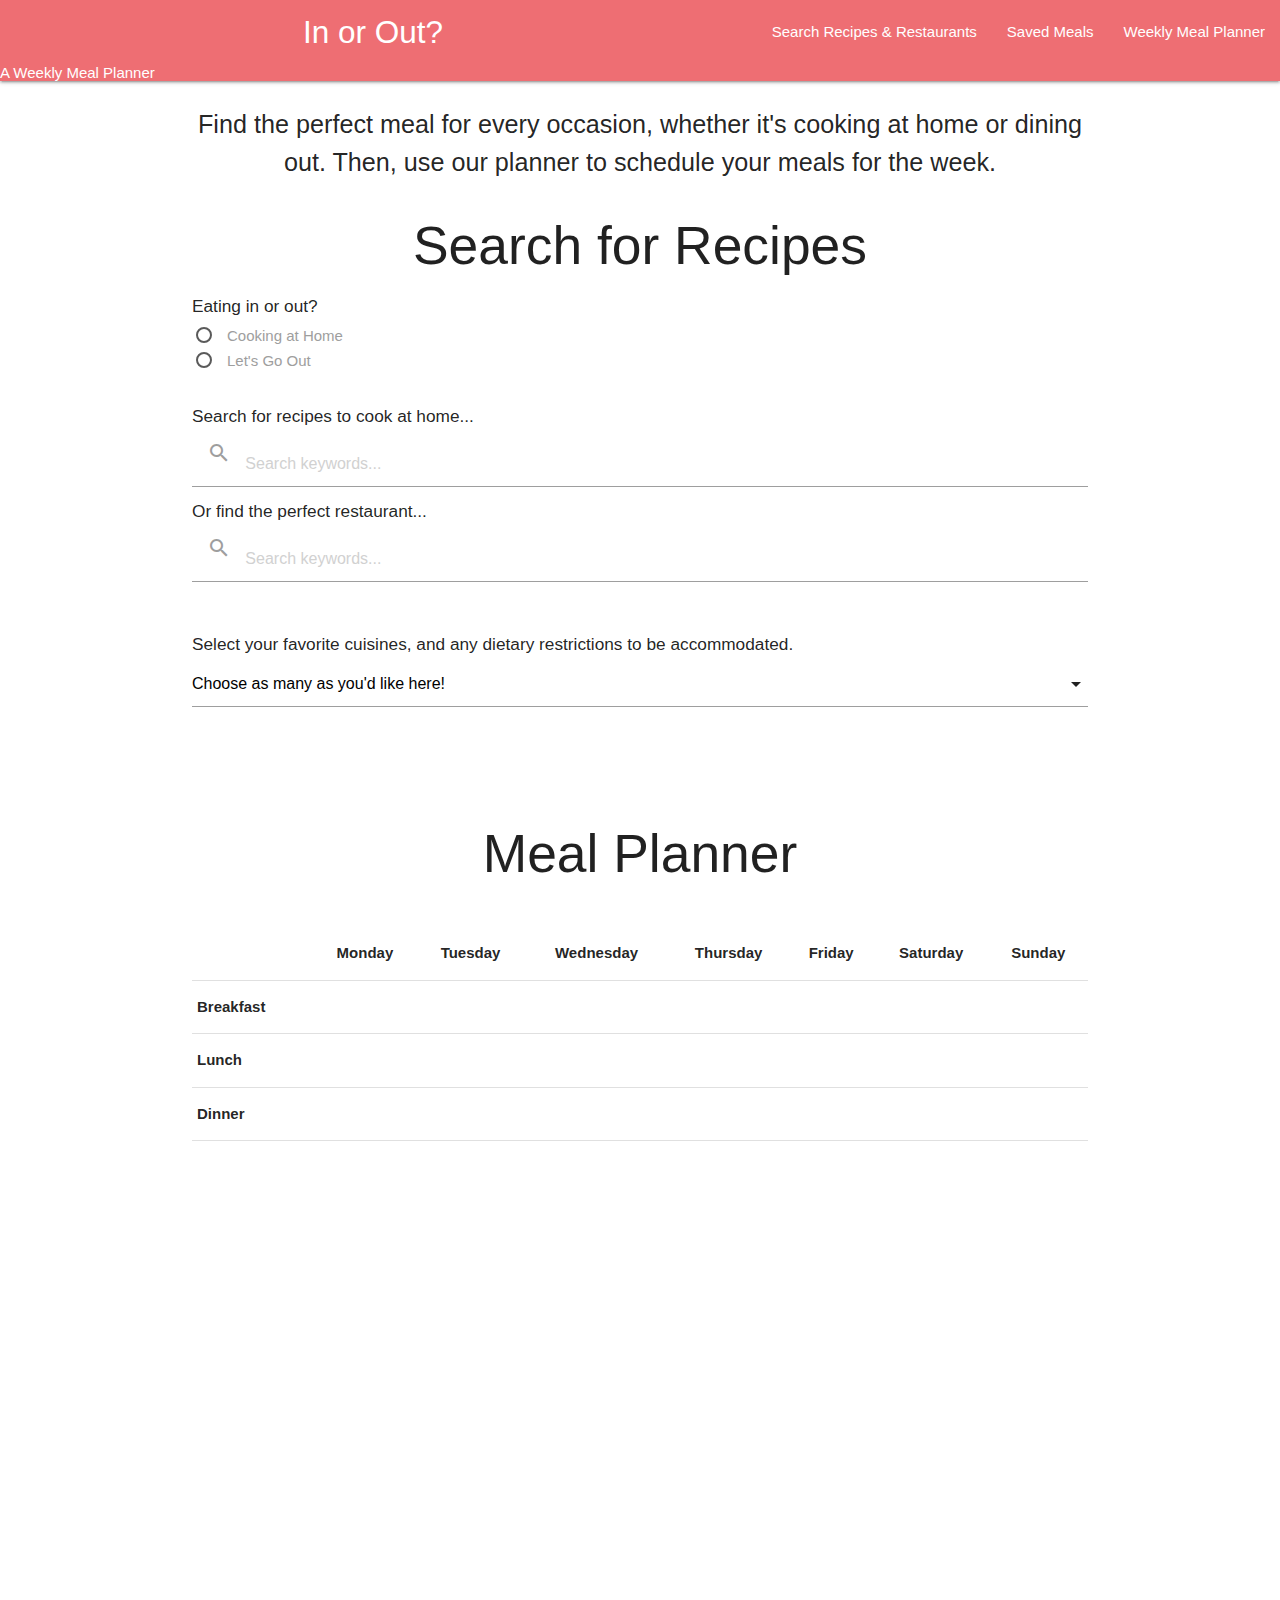
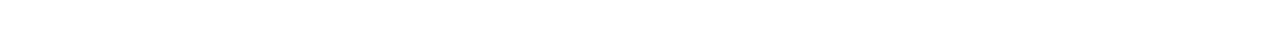
==== test.html @ dc5c9197 "Added JS" ====
<!DOCTYPE html>
  <html>
    <head>
      <!--Import Google Icon Font-->
      <link href="https://fonts.googleapis.com/icon?family=Material+Icons" rel="stylesheet">
      <!--Import materialize.css-->
      <link rel="stylesheet" href="https://cdnjs.cloudflare.com/ajax/libs/materialize/1.0.0/css/materialize.min.css">

      <!--Let browser know website is optimized for mobile-->
      <meta name="viewport" content="width=device-width, initial-scale=1.0"/>
      <title>In Or Out Meal Planner</title>
    </head>
    <body>

    <header>
      <nav class="nav-extended">
        <div class="nav-wrapper">
          <a href="#" class="brand-logo"><i class="material-icons left">ramen_dining</i><i class="material-icons right">fastfood</i>In or Out?</a>
          <ul id="nav-mobile" class="right hide-on-med-and-down">
            <li><a href="#">Search Recipes & Restaurants</a></li>
            <li><a href="#">Saved Meals</a></li>
            <li><a href="#">Weekly Meal Planner</a></li>
          </ul>
        </div>
        <div class="nav-content">
          <a><span class="nav-text">A Weekly Meal Planner</span>
          </a>
      </div>
    </header>
    <main>
        <div class="container">
            <!-- DESCRIPTION -->
            <p class="flow-text center">Find the perfect meal for every occasion, whether it's cooking at home or dining out. Then, use our planner to schedule your meals for the week.</p>
        </div>

        <div id="questionnaire" class="container">
          <h2 class="center">Search for Recipes</h2>
            <!-- RADIO CHECKLIST -->
            <form action="#">
                <h6>Eating in or out?</h6>
                  <label for="home">
                    <input id="home" name="inorout" type="radio" />
                    <span>Cooking at Home</span>
                  </label><br>
                  <label for="restaurant">
                    <input id="restaurant" name="inorout" type="radio" />
                    <span>Let's Go Out</span>
                  </label>
            </form> <br>

            

            <!-- 2 SEARCH BARS -->
            <form>
                <h6>Search for recipes to cook at home...</h6>
                <div class="input-field">
                  <input id="search" type="search" placeholder="            Search keywords..." required>
                  <label class="label-icon" for="search"><i class="material-icons">search</i></label>
                  <i class="material-icons">close</i>
                </div>
            </form>
            <form>
                <h6>Or find the perfect restaurant...</h6>
                <div class="input-field">
                  <input id="search" type="search" placeholder="            Search keywords..." required>
                  <label class="label-icon" for="search"><i class="material-icons">search</i></label>
                  <i class="material-icons">close</i>
                </div>
            </form> <br>
            <!-- DROPDOWN W/ CUISINE & DIETARY RESTRICTIONS -->
            <div class="input-field col 4">
              <h6>Select your favorite cuisines, and any dietary restrictions to be accommodated.</h6>
              <select multiple>
                <optgroup label="Cuisines">
                  <option value="" disabled selected>Choose as many as you'd like here!</option>
                  <option value="1">African</option>
                  <option value="2">American</option>
                  <option value="1">Chinese</option>
                  <option value="2">European</option>
                  <option value="1">Indian</option>
                  <option value="2">Italian</option>
                  <option value="1">Japanese</option>
                  <option value="2">Jewish</option>
                  <option value="1">Korean</option>
                  <option value="2">Latin American</option>
                  <option value="1">Mediterranean</option>
                  <option value="2">Mexican</option>
                  <option value="1">Spanish</option>
                  <option value="2">Thai</option>
                </optgroup>
                <optgroup label="Dietary Restrictions">
                  <option value="3">Gluten Free</option>
                  <option value="4">Vegan</option>
                  <option value="4">ETC</option>
                </optgroup>
              </select>
            </div>
        </div> <br><br><br>



<!-- WEEKLY PLANNER -->
        <h2 class="center">Meal Planner</h2>
        <br>
        <table class="container highlight centered responsive-table">
          <thead>
            <tr>
              <th></th>
              <th>Monday</th>
              <th>Tuesday</th>
              <th>Wednesday</th>
              <th>Thursday</th>
              <th>Friday</th>
              <th>Saturday</th>
              <th>Sunday</th>
            </tr>
          </thead>
          <tbody>
            <tr>
              <th>Breakfast</th>
              <td></td>
              <td></td>
            </tr>
            <tr>
              <th>Lunch</th>
              <td></td>
              <td></td>
            </tr>
            <tr>
              <th>Dinner</th>
              <td></td>
              <td></td>
            </tr>
          </tbody>
        </table>

    </main>

    <div style="height:500px"></div>



    <!--JavaScript at end of body for optimized loading-->
    <script type="text/javascript" src="https://ajax.googleapis.com/ajax/libs/jquery/3.5.1/jquery.min.js"></script>
    <script src="https://cdnjs.cloudflare.com/ajax/libs/materialize/1.0.0/js/materialize.min.js"></script>
    <script type="text/javascript" src= "mealplanner.js"></script>
    <script>
      $(document).ready(function(){
        $('select').formSelect();
      });
      M.AutoInit()
      $(".dropdown-trigger").dropdown();
      $(".button-collapse").sideNav();
    </script>
  </body>
</html>
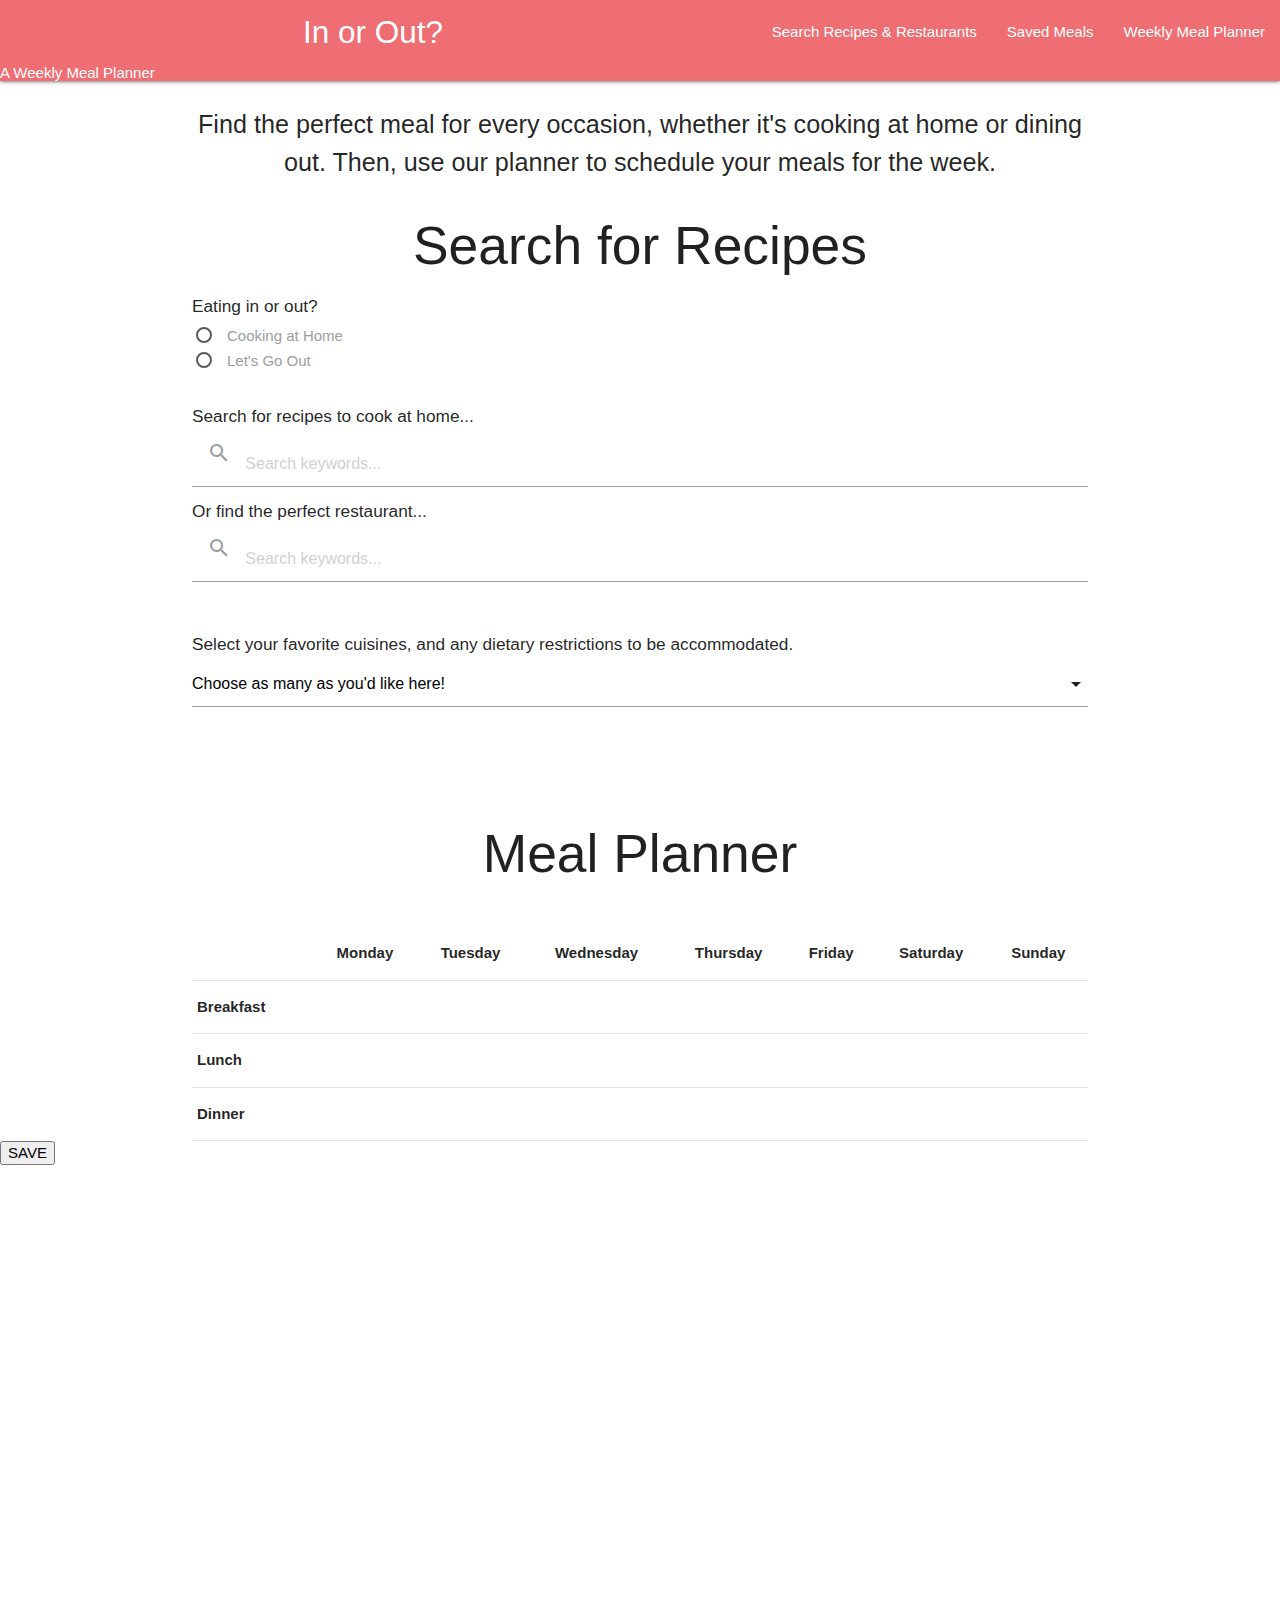
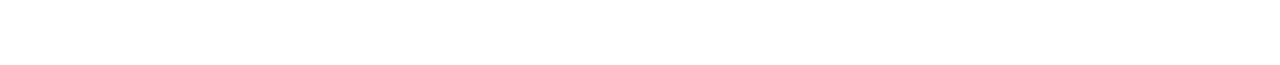
==== commit 617f1ec3: "Updated JS" ====
--- a/test.html
+++ b/test.html
@@ -120,9 +120,19 @@
               <th>Breakfast</th>
               <td></td>
               <td></td>
+              <td></td>
+              <td></td>
+              <td></td>
+              <td></td>
+              <td></td>
             </tr>
             <tr>
               <th>Lunch</th>
+              <td></td>
+              <td></td>
+              <td></td>
+              <td></td>
+              <td></td>
               <td></td>
               <td></td>
             </tr>
@@ -133,6 +143,7 @@
             </tr>
           </tbody>
         </table>
+        <button id="save">SAVE</button>
 
     </main>
 
@@ -143,7 +154,7 @@
     <!--JavaScript at end of body for optimized loading-->
     <script type="text/javascript" src="https://ajax.googleapis.com/ajax/libs/jquery/3.5.1/jquery.min.js"></script>
     <script src="https://cdnjs.cloudflare.com/ajax/libs/materialize/1.0.0/js/materialize.min.js"></script>
-    <script type="text/javascript" src= "mealplanner.js"></script>
+    <script type="text/javascript" src= "script.js"></script>
     <script>
       $(document).ready(function(){
         $('select').formSelect();
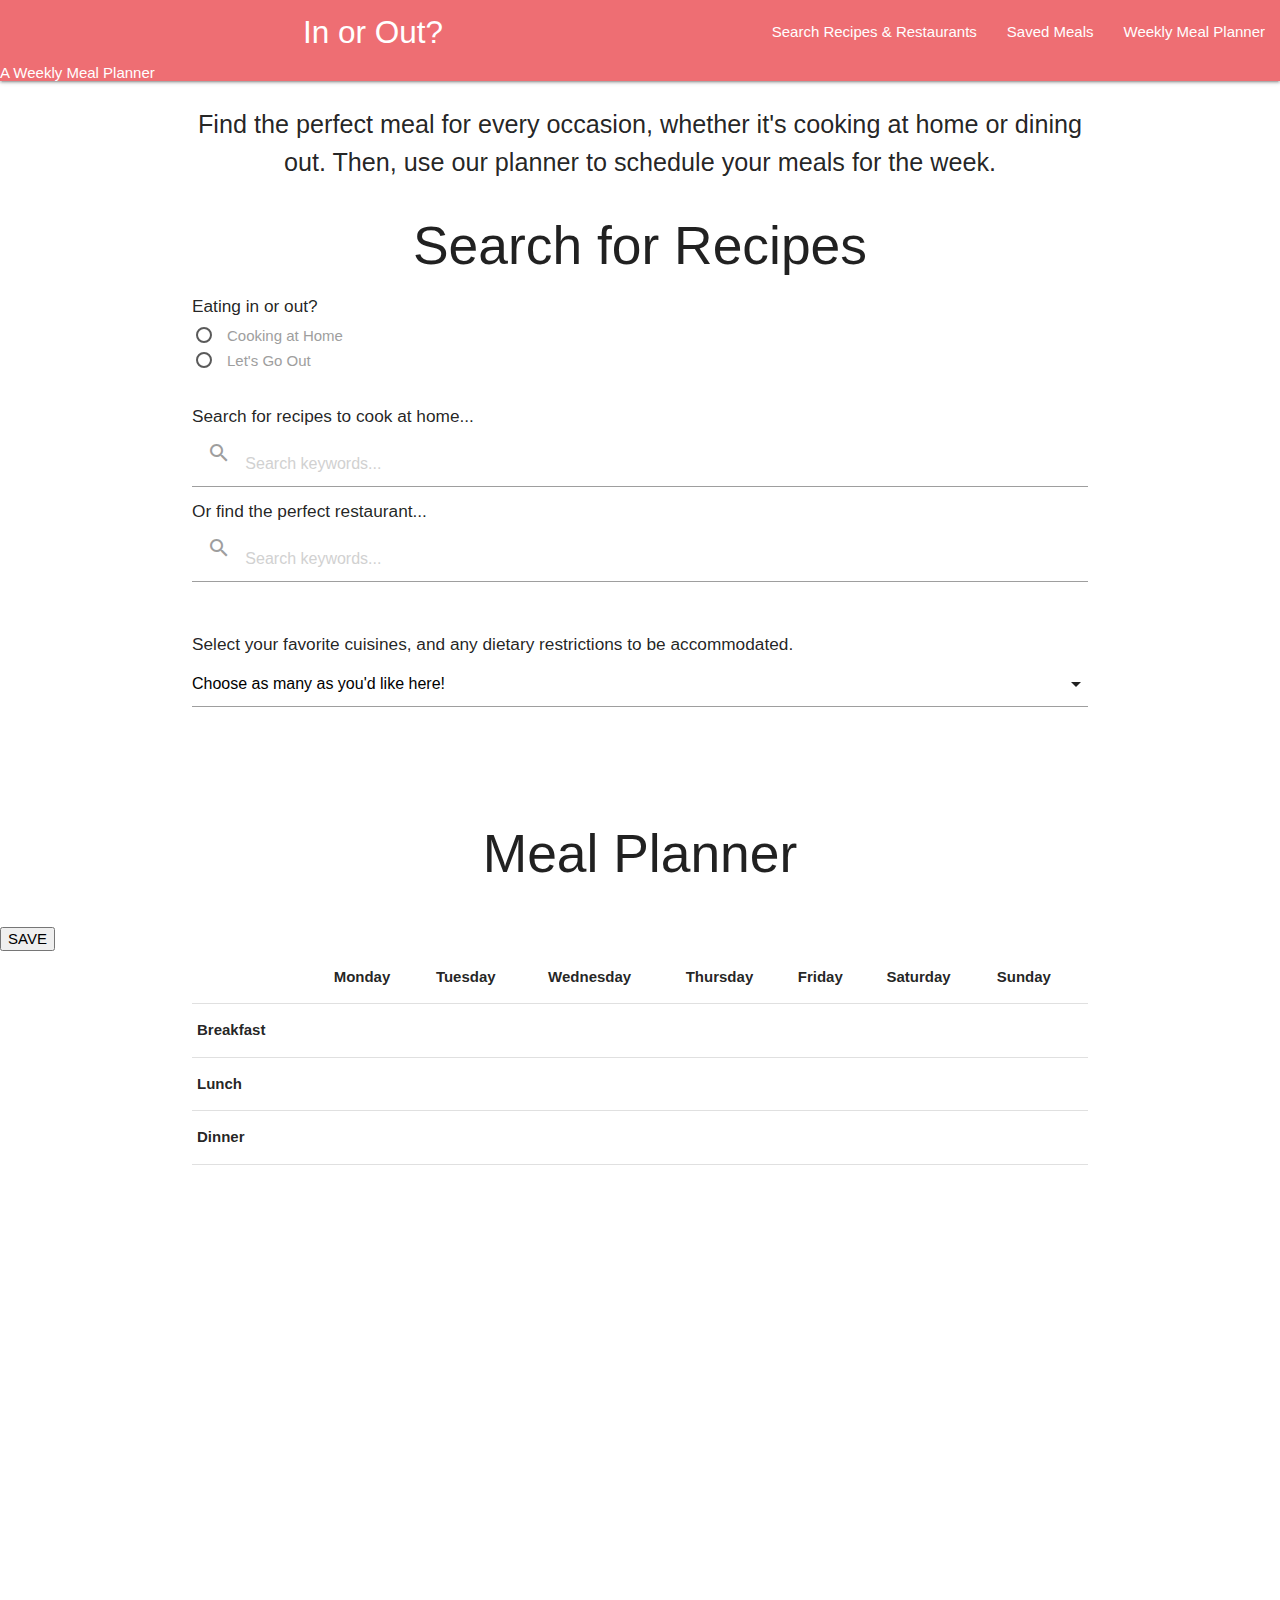
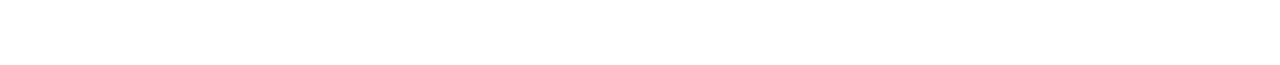
==== commit fd4547d3: "added editable table cells" ====
--- a/test.html
+++ b/test.html
@@ -102,7 +102,7 @@
 <!-- WEEKLY PLANNER -->
         <h2 class="center">Meal Planner</h2>
         <br>
-        <table class="container highlight centered responsive-table">
+        <table id="data-table" class="container highlight centered responsive-table">
           <thead>
             <tr>
               <th></th>
@@ -118,32 +118,40 @@
           <tbody>
             <tr>
               <th>Breakfast</th>
-              <td></td>
-              <td></td>
-              <td></td>
-              <td></td>
-              <td></td>
-              <td></td>
-              <td></td>
+              <td><div id='editable' contenteditable='true'></div></td>
+              <td><div id='editable' contenteditable='true'></div></td>
+              <td><div id='editable' contenteditable='true'></div></td>
+              <td><div id='editable' contenteditable='true'></div></td>
+              <td><div id='editable' contenteditable='true'></div></td>
+              <td><div id='editable' contenteditable='true'></div></td>
+              <td><div id='editable' contenteditable='true'></div></td>
+
             </tr>
             <tr>
               <th>Lunch</th>
-              <td></td>
-              <td></td>
-              <td></td>
-              <td></td>
-              <td></td>
-              <td></td>
-              <td></td>
+              <td><div id='editable' contenteditable='true'></div></td>
+              <td><div id='editable' contenteditable='true'></div></td>
+              <td><div id='editable' contenteditable='true'></div></td>
+              <td><div id='editable' contenteditable='true'></div></td>
+              <td><div id='editable' contenteditable='true'></div></td>
+              <td><div id='editable' contenteditable='true'></div></td>
+              <td><div id='editable' contenteditable='true'></div></td>
+              <td><div id='editable' contenteditable='true'></div></td>
+            
             </tr>
             <tr>
               <th>Dinner</th>
-              <td></td>
-              <td></td>
+              <td><div id='editable' contenteditable='true'></div></td>
+              <td><div id='editable' contenteditable='true'></div></td>
+              <td><div id='editable' contenteditable='true'></div></td>
+              <td><div id='editable' contenteditable='true'></div></td>
+              <td><div id='editable' contenteditable='true'></div></td>
+              <td><div id='editable' contenteditable='true'></div></td>
+              <td><div id='editable' contenteditable='true'></div></td>
             </tr>
+            <button id="save" class="saveContent">SAVE</button>
           </tbody>
         </table>
-        <button id="save">SAVE</button>
 
     </main>
 
